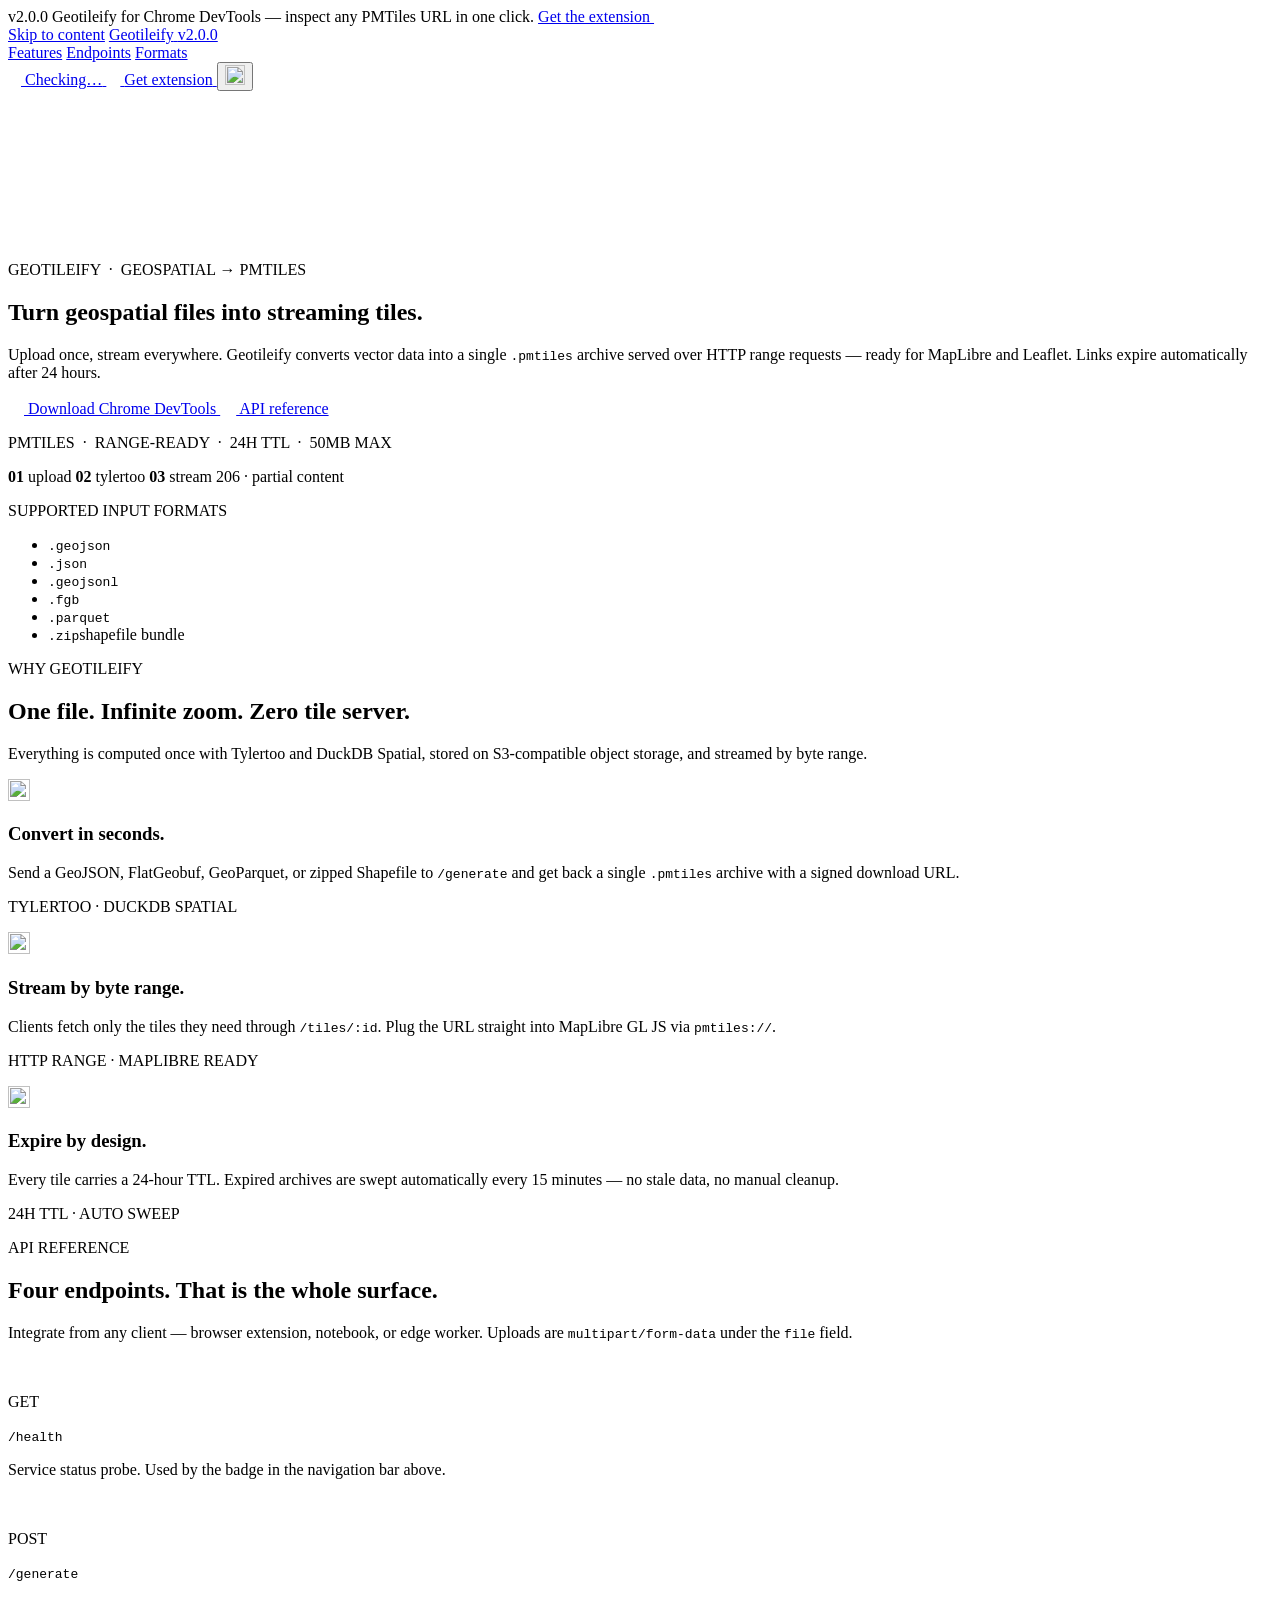
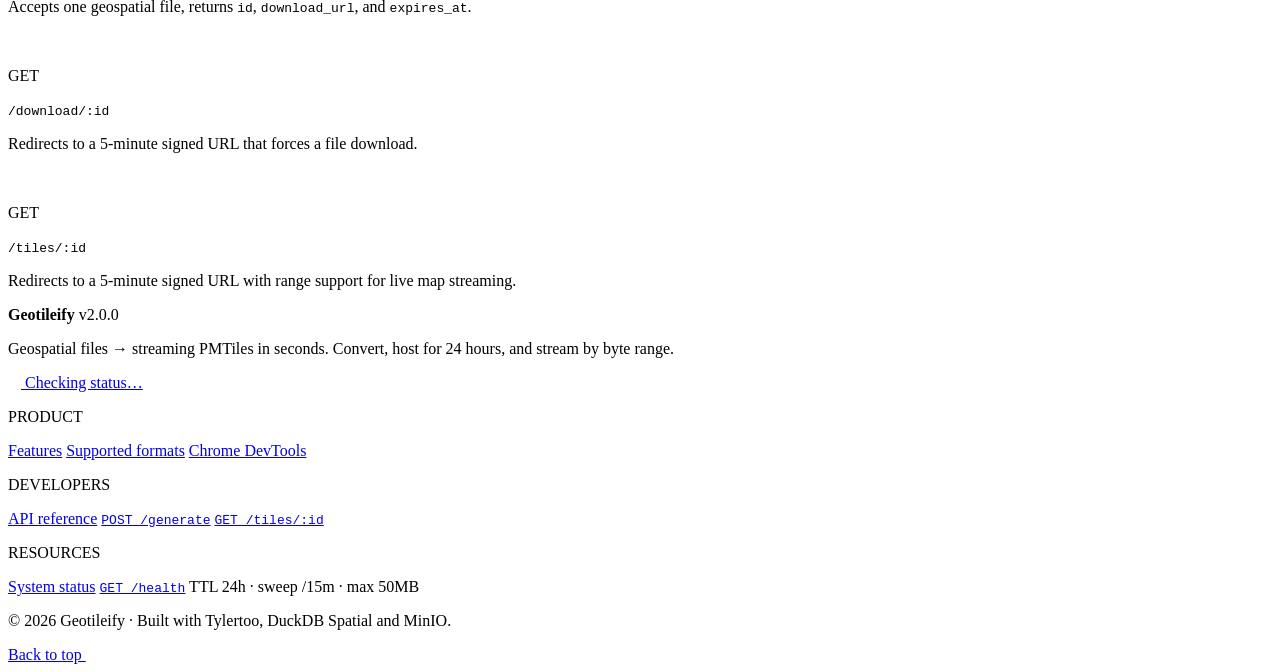
==== web/static/index.html @ 226da8be "feat: migrate tiling to tylertoo and add metadata controls - replace tippecanoe/ogr2ogr pipeline wit" ====
<!DOCTYPE html>
<html lang="en">
<head>
  <meta charset="UTF-8" />
  <meta name="viewport" content="width=device-width, initial-scale=1.0" />
  <title>Geotileify — Turn geospatial files into streaming tiles.</title>
  <meta name="description" content="Geotileify converts GeoJSON, GeoParquet and Shapefile archives into PMTiles that stream over HTTP range requests. Fast, single-file output, auto-expires in 24 hours." />
  <meta name="theme-color" content="#171717" />
  <link rel="preconnect" href="https://fonts.googleapis.com" />
  <link rel="preconnect" href="https://fonts.gstatic.com" crossorigin />
  <link rel="stylesheet" href="https://fonts.googleapis.com/css2?family=Geist:wght@400;500;600&family=Geist+Mono:wght@400;500&display=swap" />
  <link rel="stylesheet" href="/static/css/style.css?v=5" />
  <!-- Favicon: same 4-tile mark as the header/footer brand mark -->
  <link rel="icon" href="/static/icons/favicon.svg" type="image/svg+xml" />
</head>
<body id="top">
  <!-- ══ HEADER ══ -->
  <div class="announce">
    <div class="container announce-inner">
      <span class="mono announce-tag">v2.0.0</span>
      <span class="announce-text">Geotileify for Chrome DevTools — inspect any PMTiles URL in one click.</span>
      <a class="announce-link" href="https://chromewebstore.google.com/detail/ljoijfpcddgiadohecobajkkbbemmaio?utm_source=item-share-cb" target="_blank" rel="noopener">
        Get the extension
        <!-- lucide: arrow-right -->
        <img class="icon icon-inline" src="/static/icons/arrow-right.svg" alt="" width="13" height="13" />
      </a>
    </div>
  </div>
  <header class="nav" id="siteNav">
    <div class="container nav-inner">
      <a class="skip-link" href="#main">Skip to content</a>
      <a class="brand" href="#top" aria-label="Geotileify home">
        <span class="brand-mark" aria-hidden="true"><i></i><i></i><i></i><i></i></span>
        <span class="brand-word">Geotileify</span>
        <span class="mono brand-version">v2.0.0</span>
      </a>
      <nav class="nav-links" aria-label="Primary">
        <a href="#features" data-spy="features">Features</a>
        <a href="#endpoints" data-spy="endpoints">Endpoints</a>
        <a href="#formats" data-spy="formats">Formats</a>
      </nav>
      <div class="nav-right">
        <a class="status-pill" id="healthBadge" href="/health" role="status" aria-live="polite">
          <span class="status-dot" aria-hidden="true"></span>
          <!-- lucide: activity -->
          <img class="icon icon-inline" src="/static/icons/activity.svg" alt="" width="13" height="13" />
          <span id="healthText">Checking…</span>
        </a>
        <a class="btn btn-nav-cta" href="https://chromewebstore.google.com/detail/ljoijfpcddgiadohecobajkkbbemmaio?utm_source=item-share-cb" target="_blank" rel="noopener">
          <!-- lucide: download -->
          <img class="icon icon-on-dark" src="/static/icons/download.svg" alt="" width="14" height="14" />
          <span>Get extension</span>
        </a>
        <button id="menuBtn" class="menu-btn" aria-expanded="false" aria-controls="mobileMenu" aria-label="Open menu">
          <!-- lucide: menu -->
          <img class="icon" src="/static/icons/menu.svg" alt="" width="20" height="20" />
        </button>
      </div>
    </div>
    <nav id="mobileMenu" class="mobile-menu" aria-label="Mobile" hidden>
      <a href="#features">Features</a>
      <a href="#endpoints">Endpoints</a>
      <a href="#formats">Formats</a>
      <a href="/health">System status</a>
      <a class="mobile-cta" href="https://chromewebstore.google.com/detail/ljoijfpcddgiadohecobajkkbbemmaio?utm_source=item-share-cb" target="_blank" rel="noopener">Get extension</a>
    </nav>
  </header>

  <main id="main">
    <!-- ══ HERO · full-bleed dark stage with a uniform tile field ══ -->
    <section class="hero" aria-label="Introduction">
      <div class="hero-card">
        <canvas id="tileCanvas" class="tile-canvas" aria-hidden="true"></canvas>
        <div class="hero-scrim" aria-hidden="true"></div>
        <div class="hero-inner">
          <div class="hero-copy">
            <p class="eyebrow eyebrow-dark">
              <span class="eyebrow-dot" aria-hidden="true"></span>
              <span class="mono">GEOTILEIFY&nbsp;&nbsp;·&nbsp;&nbsp;GEOSPATIAL → PMTILES</span>
            </p>
            <h1>Turn geospatial files into <span class="accent">streaming tiles.</span></h1>
            <p class="lede">Upload once, stream everywhere. Geotileify converts vector data into a single <code>.pmtiles</code> archive served over HTTP range requests — ready for MapLibre and Leaflet. Links expire automatically after 24 hours.</p>
            <div class="hero-cta">
              <a class="btn btn-hero-primary" href="https://chromewebstore.google.com/detail/ljoijfpcddgiadohecobajkkbbemmaio?utm_source=item-share-cb" target="_blank" rel="noopener">
                <!-- lucide: download -->
                <img class="icon icon-on-dark" src="/static/icons/download.svg" alt="" width="16" height="16" />
                Download Chrome DevTools
              </a>
              <a class="btn btn-hero-ghost" href="#endpoints">
                <!-- lucide: book-open -->
                <img class="icon icon-on-dark" src="/static/icons/book-open.svg" alt="" width="16" height="16" />
                API reference
              </a>
            </div>
            <p class="hero-meta mono">PMTILES&nbsp;&nbsp;·&nbsp;&nbsp;RANGE-READY&nbsp;&nbsp;·&nbsp;&nbsp;24H TTL&nbsp;&nbsp;·&nbsp;&nbsp;50MB MAX</p>
          </div>
          <aside class="hero-rail mono" aria-hidden="true">
            <span class="hero-rail-line"></span>
            <span class="hero-rail-step"><b>01</b> upload</span>
            <span class="hero-rail-step"><b>02</b> tylertoo</span>
            <span class="hero-rail-step"><b>03</b> stream</span>
            <span class="hero-rail-note">206 · partial content</span>
          </aside>
        </div>
      </div>
    </section>

    <!-- FORMAT STRIP · DESIGN.md `logo-strip` -->
    <section id="formats" class="container strip">
      <p class="mono strip-label">SUPPORTED INPUT FORMATS</p>
      <ul class="format-list">
        <li><code>.geojson</code></li>
        <li><code>.json</code></li>
        <li><code>.geojsonl</code></li>
        <li><code>.fgb</code></li>
        <li><code>.parquet</code></li>
        <li><code>.zip</code><span class="muted">shapefile bundle</span></li>
      </ul>
    </section>

    <!-- FEATURES · DESIGN.md `feature-mesh-band` + `card-marketing` -->
    <section id="features" class="band">
      <div class="container">
        <p class="mono section-eyebrow">WHY GEOTILEIFY</p>
        <h2>One file. Infinite zoom. Zero tile server.</h2>
        <p class="section-sub">Everything is computed once with Tylertoo and DuckDB Spatial, stored on S3-compatible object storage, and streamed by byte range.</p>
        <div class="cards">
          <article class="card">
            <!-- lucide: zap -->
            <img class="icon icon-card" src="/static/icons/zap.svg" alt="" width="22" height="22" />
            <h3>Convert in seconds.</h3>
            <p>Send a GeoJSON, FlatGeobuf, GeoParquet, or zipped Shapefile to <code>/generate</code> and get back a single <code>.pmtiles</code> archive with a signed download URL.</p>
            <p class="mono card-meta">TYLERTOO · DUCKDB SPATIAL</p>
          </article>
          <article class="card">
            <!-- lucide: layers -->
            <img class="icon icon-card" src="/static/icons/layers.svg" alt="" width="22" height="22" />
            <h3>Stream by byte range.</h3>
            <p>Clients fetch only the tiles they need through <code>/tiles/:id</code>. Plug the URL straight into MapLibre GL JS via <code>pmtiles://</code>.</p>
            <p class="mono card-meta">HTTP RANGE · MAPLIBRE READY</p>
          </article>
          <article class="card">
            <!-- lucide: clock-3 -->
            <img class="icon icon-card" src="/static/icons/clock-3.svg" alt="" width="22" height="22" />
            <h3>Expire by design.</h3>
            <p>Every tile carries a 24-hour TTL. Expired archives are swept automatically every 15 minutes — no stale data, no manual cleanup.</p>
            <p class="mono card-meta">24H TTL · AUTO SWEEP</p>
          </article>
        </div>
      </div>
    </section>

    <!-- ENDPOINTS · DESIGN.md `showcase-band-dark` (polarity flip) -->
    <section id="endpoints" class="band band-dark">
      <div class="container">
        <p class="mono section-eyebrow on-dark">API REFERENCE</p>
        <h2 class="on-dark">Four endpoints. That is the whole surface.</h2>
        <p class="section-sub on-dark-muted">Integrate from any client — browser extension, notebook, or edge worker. Uploads are <code>multipart/form-data</code> under the <code>file</code> field.</p>
        <div class="endpoint-grid">
          <article class="endpoint">
            <div class="endpoint-head">
              <!-- lucide: activity -->
              <img class="icon icon-inline" src="/static/icons/activity.svg" alt="" width="15" height="15" />
              <p class="mono method method-get">GET</p>
              <code>/health</code>
            </div>
            <p>Service status probe. Used by the badge in the navigation bar above.</p>
          </article>
          <article class="endpoint">
            <div class="endpoint-head">
              <!-- lucide: zap -->
              <img class="icon icon-inline" src="/static/icons/zap.svg" alt="" width="15" height="15" />
              <p class="mono method method-post">POST</p>
              <code>/generate</code>
            </div>
            <p>Accepts one geospatial file, returns <code>id</code>, <code>download_url</code>, and <code>expires_at</code>.</p>
          </article>
          <article class="endpoint">
            <div class="endpoint-head">
              <!-- lucide: database -->
              <img class="icon icon-inline" src="/static/icons/database.svg" alt="" width="15" height="15" />
              <p class="mono method method-get">GET</p>
              <code>/download/:id</code>
            </div>
            <p>Redirects to a 5-minute signed URL that forces a file download.</p>
          </article>
          <article class="endpoint">
            <div class="endpoint-head">
              <!-- lucide: earth -->
              <img class="icon icon-inline" src="/static/icons/earth.svg" alt="" width="15" height="15" />
              <p class="mono method method-get">GET</p>
              <code>/tiles/:id</code>
            </div>
            <p>Redirects to a 5-minute signed URL with range support for live map streaming.</p>
          </article>
        </div>
      </div>
    </section>

    <!-- ══ FOOTER ══ -->
    <footer class="footer">
      <div class="container">
        <div class="footer-top">
          <div class="footer-brand-block">
            <p class="footer-brand">
              <span class="brand-mark" aria-hidden="true"><i></i><i></i><i></i><i></i></span>
              <strong>Geotileify</strong>
              <span class="mono footer-version">v2.0.0</span>
            </p>
            <p class="muted small footer-tag">Geospatial files → streaming PMTiles in seconds. Convert, host for 24 hours, and stream by byte range.</p>
            <a class="mono footer-status" id="footerHealthWrap" href="/health">
              <span class="status-dot" aria-hidden="true"></span>
              <!-- lucide: activity -->
              <img class="icon icon-inline" src="/static/icons/activity.svg" alt="" width="13" height="13" />
              <span id="footerHealth">Checking status…</span>
            </a>
          </div>
          <div class="footer-cols">
            <nav class="footer-col" aria-label="Product">
              <p class="mono footer-heading">PRODUCT</p>
              <a href="#features">Features</a>
              <a href="#formats">Supported formats</a>
              <a href="#endpoints">Chrome DevTools</a>
            </nav>
            <nav class="footer-col" aria-label="Developers">
              <p class="mono footer-heading">DEVELOPERS</p>
              <a href="#endpoints">API reference</a>
              <a href="#endpoints"><code>POST /generate</code></a>
              <a href="#endpoints"><code>GET /tiles/:id</code></a>
            </nav>
            <nav class="footer-col" aria-label="Resources">
              <p class="mono footer-heading">RESOURCES</p>
              <a href="/health">System status</a>
              <a href="/health"><code>GET /health</code></a>
              <span class="muted small footer-spec">TTL 24h · sweep /15m · max 50MB</span>
            </nav>
          </div>
        </div>
        <div class="footer-bottom">
          <p class="muted small">© 2026 Geotileify · Built with Tylertoo, DuckDB Spatial and MinIO.</p>
          <a class="mono footer-top-link" href="#top">
            Back to top
            <!-- lucide: arrow-up -->
            <img class="icon icon-inline" src="/static/icons/arrow-up.svg" alt="" width="13" height="13" />
          </a>
        </div>
      </div>
    </footer>
  </main>

  <script src="/static/js/app.js?v=7" defer></script>
</body>
</html>
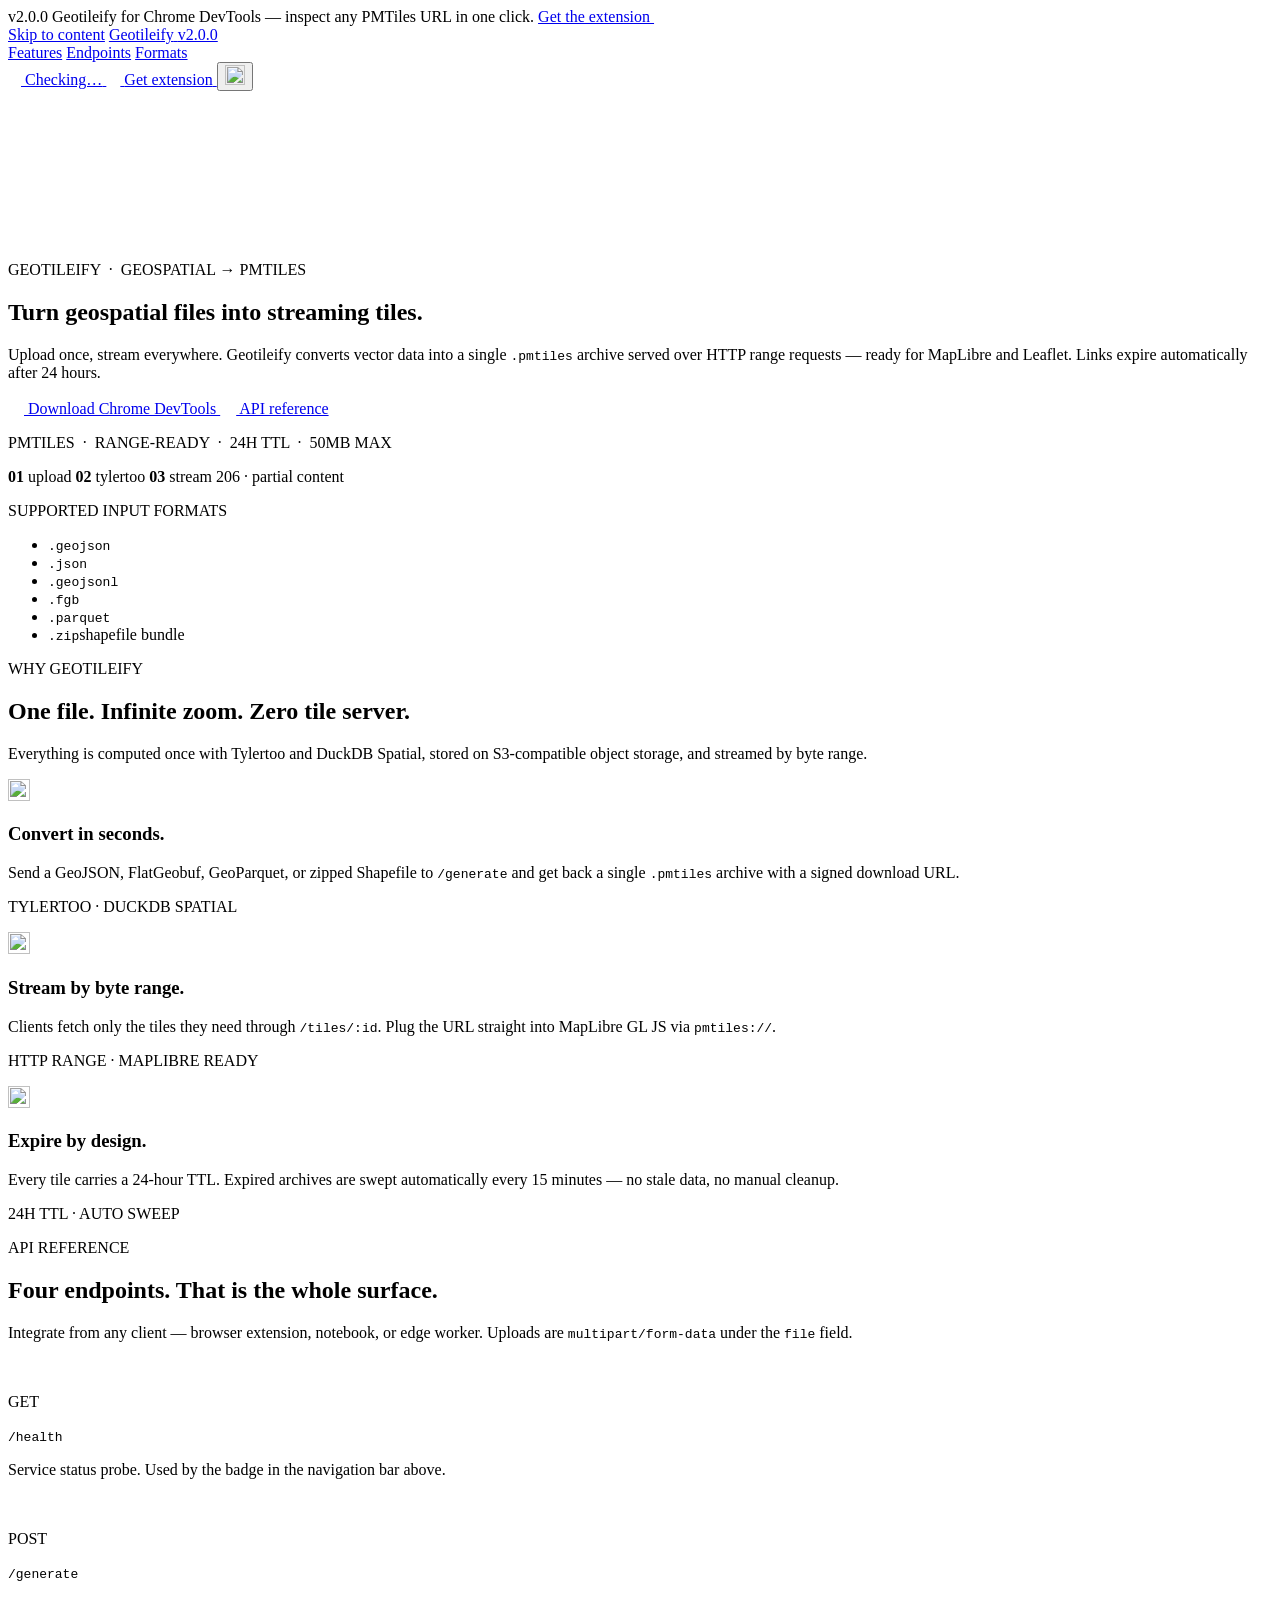
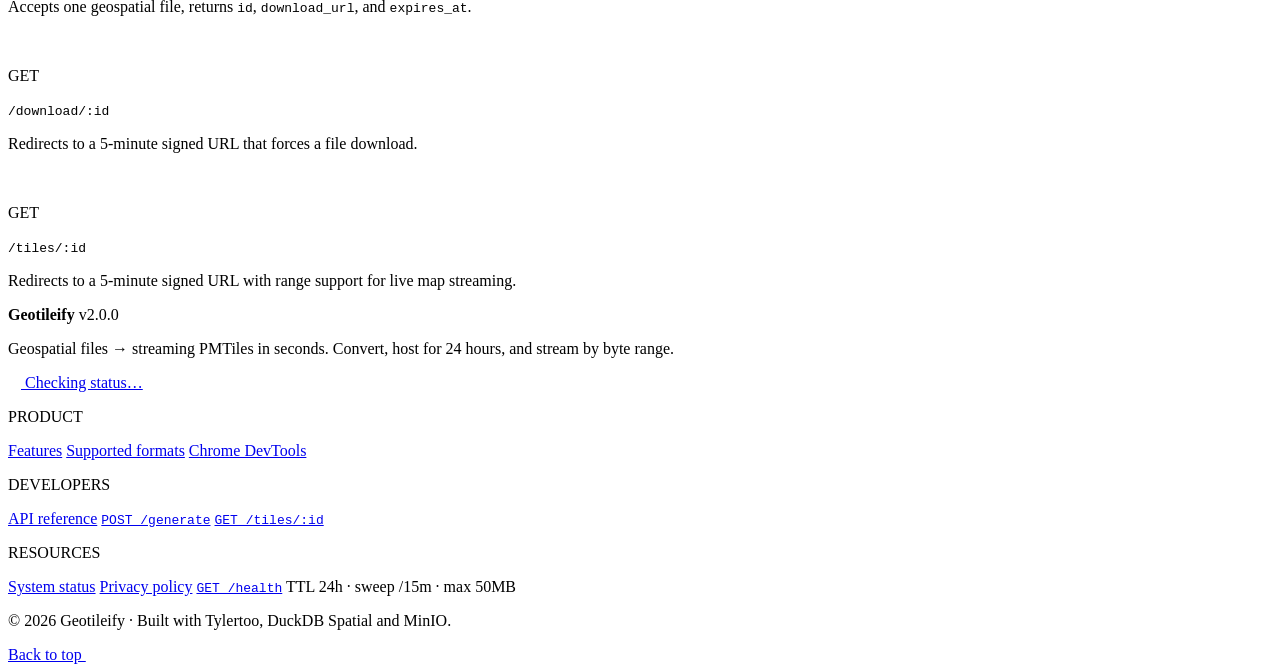
==== commit 2f83d936: "docs: add privacy policy page - add standalone /privacy page with retention, third-party, and deleti" ====
--- a/web/static/index.html
+++ b/web/static/index.html
@@ -231,6 +231,7 @@
             <nav class="footer-col" aria-label="Resources">
               <p class="mono footer-heading">RESOURCES</p>
               <a href="/health">System status</a>
+              <a href="/privacy">Privacy policy</a>
               <a href="/health"><code>GET /health</code></a>
               <span class="muted small footer-spec">TTL 24h · sweep /15m · max 50MB</span>
             </nav>
